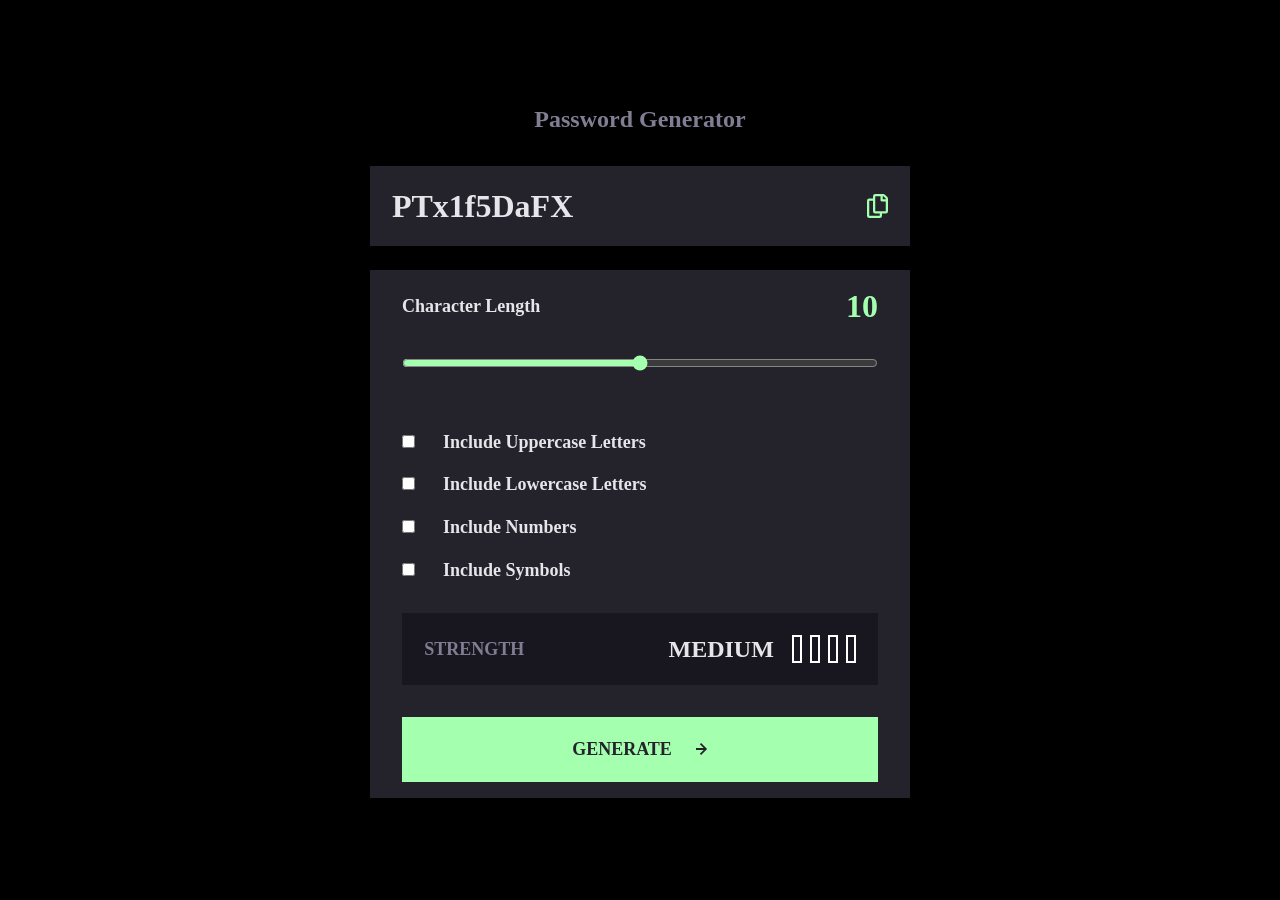
==== index.html @ b5a23455 "First Commit" ====
<!DOCTYPE html>
<html lang="en">
<head>
  <meta charset="UTF-8">
  <meta name="viewport" content="width=device-width, initial-scale=1.0">
  <link rel="stylesheet" href="style.css">
  <script src="app.js" defer></script>
  <link rel="icon" type="image/png" sizes="32x32" href="./assets/favicon-32x32.png">
  
  <title>Frontend Mentor | Password generator app</title>
</head>

<body>
  
  <h1>Password Generator</h1>
  
  <header>
    <p>PTx1f5DaFX</p>
    <svg class="copy-svg" width="21" height="24" xmlns="http://www.w3.org/2000/svg">
      <path class="copy" d="M20.341 3.091 17.909.659A2.25 2.25 0 0 0 16.319 0H8.25A2.25 2.25 0 0 0 6 2.25V4.5H2.25A2.25 2.25 0 0 0 0 6.75v15A2.25 2.25 0 0 0 2.25 24h10.5A2.25 2.25 0 0 0 15 21.75V19.5h3.75A2.25 2.25 0 0 0 21 17.25V4.682a2.25 2.25 0 0 0-.659-1.591ZM12.469 21.75H2.53a.281.281 0 0 1-.281-.281V7.03a.281.281 0 0 1 .281-.281H6v10.5a2.25 2.25 0 0 0 2.25 2.25h4.5v1.969a.282.282 0 0 1-.281.281Zm6-4.5H8.53a.281.281 0 0 1-.281-.281V2.53a.281.281 0 0 1 .281-.281H13.5v4.125c0 .621.504 1.125 1.125 1.125h4.125v9.469a.282.282 0 0 1-.281.281Zm.281-12h-3v-3h.451c.075 0 .147.03.2.082L18.667 4.6a.283.283 0 0 1 .082.199v.451Z" fill="#A4FFAF"/>
    </svg>

  </header>
  
  <section>

    <div class="character-length">
      <p>Character Length</p>
      <p id="number-length">10</p>
    </div>

  
    <input type="range" min="0" max="20" value="10" name="">
    <div class="btn-cursor"></div>

    <div class="include">

      <div class="upper-letters">
        <input type="checkbox" name="" id="">
        <label for="">Include Uppercase Letters</label>
      </div>

      <div class="lower-letters">
        <input type="checkbox" name="" id="">
        <label for="">Include Lowercase Letters</label>
      </div>

      <div class="numbers">
        <input type="checkbox" name="" id="">
        <label for="">Include Numbers</label>
      </div>

      <div class="symbols">
        <input type="checkbox" name="" id="">
        <label for="">Include Symbols</label>
      </div>

    </div>

    <div class="strength">
      <p id="text-strength">Strength</p>
      <div class="strength-value">
        <p id="text-medium">Medium</p>
        <div class="value"></div>
        <div class="value"></div>
        <div class="value"></div>
        <div class="value"></div>

      </div>
    </div>
    
    <div class="generate">
      <p>Generate</p> 
      <svg class='arrow' width="12" height="12" xmlns="http://www.w3.org/2000/svg">
        <path fill="#24232C" d="m5.106 12 6-6-6-6-1.265 1.265 3.841 3.84H.001v1.79h7.681l-3.841 3.84z"/>
      </svg>
    </div>

  </section>





</body>
</html>
---- style.css ----
@font-face {
    font-family: 'jetbrains_monoregular';
    src: url('assets/fonts/jetbrainsmono-variablefont_wght-webfont.woff2') format('woff2'),
         url('assets/fonts/jetbrainsmono-variablefont_wght-webfont.woff') format('woff');
    font-weight: normal;
    font-style: normal;
}

@font-face {
    font-family: 'jetbrains_monoitalic';
    src: url('jetbrainsmono-italic-variablefont_wght-webfont.woff2') format('woff2'),
         url('jetbrainsmono-italic-variablefont_wght-webfont.woff') format('woff');
    font-weight: normal;
    font-style: normal;
}

*{
    margin: 0;
    padding: 0;
    box-sizing: border-box;
}

:root{
    --background : #000;
    --sectioncolor: #24232C;
    --grey : #817D92;
    --almostwhite: #E6E5EA;
    --neongreen: #A4FFAF;
}

body{
    height: 100vh;
    display: flex;
    justify-content: center;
    align-items: center;
    flex-direction: column;
    background:var(--background);
}

h1{
    font-family: 'jetbrains_monoitalic';
    font-style: normal;
    font-weight: 700;
    font-size: 24px;
    line-height: 32px; 
    text-align: right;  
    color: var(--grey);
    margin-bottom: 31px;
}

header{
    height: 80px;
    width: 540px;
    background: var(--sectioncolor);
    display: flex;
    justify-content: space-around;
    align-items: center;
    gap: 250px;
}

header p{
    font-style: normal;
    font-weight: 700;
    font-size: 32px;
    line-height: 42px;
    color: #E6E5EA;
    font-family: 'jetbrains_monoitalic';
}

.copy-svg{
    cursor: pointer;
}

.copy-svg:hover .copy{
    fill: white;
}

section{
    height: 528px;
    width: 540px;
    margin-top: 24px;
    display: flex;
    justify-content: space-around;
    align-items: center;
    flex-direction: column;
    background: var(--sectioncolor);
}

.character-length{
    width: 476px;
    display:flex;
    justify-content: space-between;
    align-items: center;
}

.character-length p:first-child{
    font-family: 'jetbrains_monoitalic';
    font-style: normal;
    font-weight: 700;
    font-size: 18px;
    line-height: 24px;
    color: var(--almostwhite);
}

.character-length p:nth-child(2){
    font-family: 'jetbrains_monoitalic';
    font-style: normal;
    font-weight: 700;
    font-size: 32px;
    line-height: 42px;
    color: var(--neongreen);
}

input[type='range']{
	accent-color: var(--neongreen);
    width: 476px;
    height: 8px;
    /* -webkit-appearance: none;
    background: #18171F;
    outline: none;
    overflow: hidden; */
}

/* input[type='range']::-webkit-slider-thumb{
    -webkit-appearance: none;
    width: 28px;
    height: 28px;
    border-radius: 50%;
    background: var(--almostwhite);
    cursor: pointer;
    border: 1px solid var(--grey);
    box-shadow: -407px 0 0 400px var(--neongreen);
} */

.include{
    /* border: 1px solid white; */
    height: 152px;
    width: 476px;
    display: flex;
    flex-direction: column;
    justify-content: space-between;
}

input[type='checkbox']{
	accent-color: var(--neongreen);
}

label{
    margin-left: 24px;
    font-family: 'jetbrains_monoitalic';
    font-style: normal;
    font-weight: 700;
    font-size: 18px;
    line-height: 24px;
    color: var(--almostwhite);
}

.strength{
    height: 72px;
    width: 476px;
    background: #18171F;
    display: flex;
    justify-content: space-around;
    gap: 100px;
    align-items: center;
}

#text-strength {
    font-family: 'jetbrains_monoitalic';
    font-style: normal;
    font-weight: 700;
    font-size: 18px;
    line-height: 24px;
    color: var(--grey);
    text-transform: uppercase;
}

.strength-value{
    display: flex;
    justify-content: space-around;
    align-items: center;
}

#text-medium{
    font-family: 'jetbrains_monoitalic';
    font-style: normal;
    font-weight: 700;
    font-size: 24px;
    line-height: 32px;
    text-align: right;
    color: var(--almostwhite);
    text-transform: uppercase;
    margin-right: 10px;
}

.value{
    width: 10px;
    height: 28px;
    border: 2px solid white;
    margin-left: 8px;
}

.generate{
    height: 65px;
    width: 476px;
    background: var(--neongreen);
    display: flex;
    justify-content: center;
    align-items: center;
    cursor: pointer;
}

.generate p {
    font-family: 'jetbrains_monoitalic';
    font-style: normal;
    font-weight: 700;
    font-size: 18px;
    line-height: 24px;
    color: var(--sectioncolor);
    text-transform: uppercase;
    margin-right: 24px;
    cursor: pointer;
}

.generate:hover {
    background: var(--sectioncolor);
    border: 2px solid var(--neongreen);
    color: var(--neongreen);

}

.generate:hover p{
    color: var(--neongreen);
}

.generate:hover .arrow path{
    fill: var(--neongreen);
}
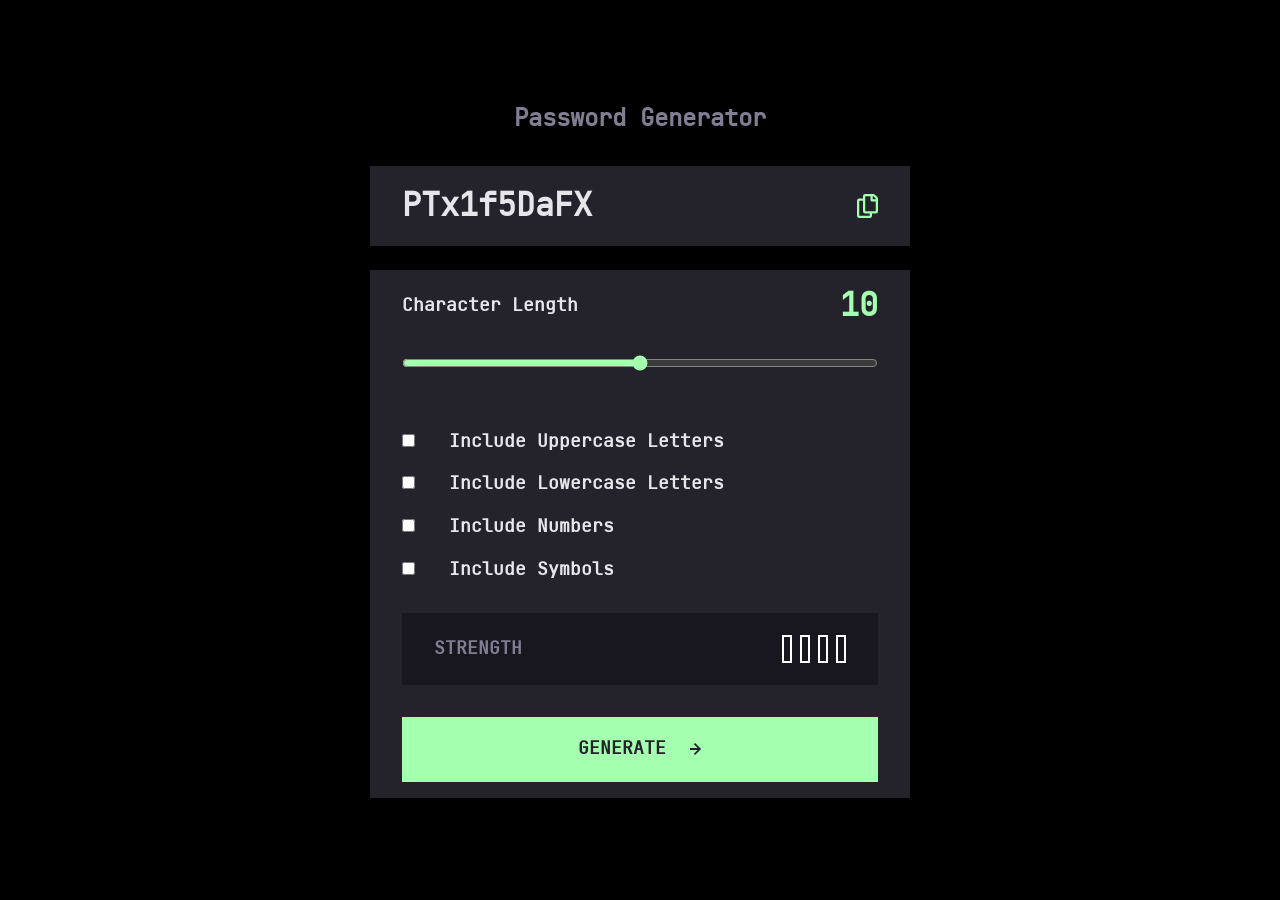
==== commit e9de4d16: "90% finish" ====
--- a/index.html
+++ b/index.html
@@ -6,7 +6,6 @@
   <link rel="stylesheet" href="style.css">
   <script src="app.js" defer></script>
   <link rel="icon" type="image/png" sizes="32x32" href="./assets/favicon-32x32.png">
-  
   <title>Frontend Mentor | Password generator app</title>
 </head>
 
@@ -16,56 +15,53 @@
   
   <header>
     <p>PTx1f5DaFX</p>
+    <p class="copied">Copied</p>
     <svg class="copy-svg" width="21" height="24" xmlns="http://www.w3.org/2000/svg">
       <path class="copy" d="M20.341 3.091 17.909.659A2.25 2.25 0 0 0 16.319 0H8.25A2.25 2.25 0 0 0 6 2.25V4.5H2.25A2.25 2.25 0 0 0 0 6.75v15A2.25 2.25 0 0 0 2.25 24h10.5A2.25 2.25 0 0 0 15 21.75V19.5h3.75A2.25 2.25 0 0 0 21 17.25V4.682a2.25 2.25 0 0 0-.659-1.591ZM12.469 21.75H2.53a.281.281 0 0 1-.281-.281V7.03a.281.281 0 0 1 .281-.281H6v10.5a2.25 2.25 0 0 0 2.25 2.25h4.5v1.969a.282.282 0 0 1-.281.281Zm6-4.5H8.53a.281.281 0 0 1-.281-.281V2.53a.281.281 0 0 1 .281-.281H13.5v4.125c0 .621.504 1.125 1.125 1.125h4.125v9.469a.282.282 0 0 1-.281.281Zm.281-12h-3v-3h.451c.075 0 .147.03.2.082L18.667 4.6a.283.283 0 0 1 .082.199v.451Z" fill="#A4FFAF"/>
     </svg>
-
   </header>
   
   <section>
-
     <div class="character-length">
       <p>Character Length</p>
       <p id="number-length">10</p>
     </div>
 
-  
     <input type="range" min="0" max="20" value="10" name="">
     <div class="btn-cursor"></div>
 
     <div class="include">
-
       <div class="upper-letters">
-        <input type="checkbox" name="" id="">
+        <input type="checkbox" name="" id="uppercase">
         <label for="">Include Uppercase Letters</label>
       </div>
 
       <div class="lower-letters">
-        <input type="checkbox" name="" id="">
+        <input type="checkbox" name="" id="lowercase">
         <label for="">Include Lowercase Letters</label>
       </div>
 
       <div class="numbers">
-        <input type="checkbox" name="" id="">
+        <input type="checkbox" name="" id="number">
         <label for="">Include Numbers</label>
       </div>
 
       <div class="symbols">
-        <input type="checkbox" name="" id="">
+        <input type="checkbox" name="" id="symbol">
         <label for="">Include Symbols</label>
       </div>
-
     </div>
 
     <div class="strength">
       <p id="text-strength">Strength</p>
       <div class="strength-value">
-        <p id="text-medium">Medium</p>
-        <div class="value"></div>
-        <div class="value"></div>
-        <div class="value"></div>
-        <div class="value"></div>
-
+        <p id="text-medium" class="text-medium"></p>
+        <div class="all-value">
+          <div class="value" id="first"></div>
+          <div class="value" id="second"></div>
+          <div class="value" id="third"></div>
+          <div class="value" id="forth"></div>
+        </div>
       </div>
     </div>
     
@@ -75,12 +71,6 @@
         <path fill="#24232C" d="m5.106 12 6-6-6-6-1.265 1.265 3.841 3.84H.001v1.79h7.681l-3.841 3.84z"/>
       </svg>
     </div>
-
   </section>
-
-
-
-
-
 </body>
 </html>
--- a/style.css
+++ b/style.css
@@ -1,23 +1,13 @@
 @font-face {
     font-family: 'jetbrains_monoregular';
-    src: url('assets/fonts/jetbrainsmono-variablefont_wght-webfont.woff2') format('woff2'),
-         url('assets/fonts/jetbrainsmono-variablefont_wght-webfont.woff') format('woff');
-    font-weight: normal;
-    font-style: normal;
-}
-
-@font-face {
-    font-family: 'jetbrains_monoitalic';
-    src: url('jetbrainsmono-italic-variablefont_wght-webfont.woff2') format('woff2'),
-         url('jetbrainsmono-italic-variablefont_wght-webfont.woff') format('woff');
-    font-weight: normal;
-    font-style: normal;
+    src: url(assets/fonts/jetbrainsmono-variablefont_wght-webfont.woff);
 }
 
 *{
     margin: 0;
     padding: 0;
     box-sizing: border-box;
+    font-family: 'jetbrains_monoregular';
 }
 
 :root{
@@ -38,7 +28,6 @@
 }
 
 h1{
-    font-family: 'jetbrains_monoitalic';
     font-style: normal;
     font-weight: 700;
     font-size: 24px;
@@ -55,20 +44,39 @@
     display: flex;
     justify-content: space-around;
     align-items: center;
-    gap: 250px;
-}
-
-header p{
+    position: relative;
+}
+
+header p:first-child{
     font-style: normal;
     font-weight: 700;
     font-size: 32px;
     line-height: 42px;
     color: #E6E5EA;
-    font-family: 'jetbrains_monoitalic';
+    position: absolute;
+    left: 32px;
+}
+
+.copied{
+    visibility: hidden;
+    color: var(--neongreen);
+    position: absolute;
+    right: 69px;
+    text-transform: uppercase;
+    font-weight: 700;
+    font-size: 18px;
+    line-height: 24px;
+}
+
+.visible{
+    visibility: visible;
 }
 
 .copy-svg{
     cursor: pointer;
+    position: absolute;
+    right: 32px;
+
 }
 
 .copy-svg:hover .copy{
@@ -94,7 +102,6 @@
 }
 
 .character-length p:first-child{
-    font-family: 'jetbrains_monoitalic';
     font-style: normal;
     font-weight: 700;
     font-size: 18px;
@@ -103,7 +110,6 @@
 }
 
 .character-length p:nth-child(2){
-    font-family: 'jetbrains_monoitalic';
     font-style: normal;
     font-weight: 700;
     font-size: 32px;
@@ -147,7 +153,6 @@
 
 label{
     margin-left: 24px;
-    font-family: 'jetbrains_monoitalic';
     font-style: normal;
     font-weight: 700;
     font-size: 18px;
@@ -163,16 +168,18 @@
     justify-content: space-around;
     gap: 100px;
     align-items: center;
+    position: relative;
 }
 
 #text-strength {
-    font-family: 'jetbrains_monoitalic';
     font-style: normal;
     font-weight: 700;
     font-size: 18px;
     line-height: 24px;
     color: var(--grey);
     text-transform: uppercase;
+    position: absolute;
+    left: 32px;
 }
 
 .strength-value{
@@ -182,7 +189,6 @@
 }
 
 #text-medium{
-    font-family: 'jetbrains_monoitalic';
     font-style: normal;
     font-weight: 700;
     font-size: 24px;
@@ -191,13 +197,44 @@
     color: var(--almostwhite);
     text-transform: uppercase;
     margin-right: 10px;
+    position: absolute;
+    right: 110px;
+}
+
+.all-value{
+    width: 64px;
+    height: 28px;
+    display: flex;
+    justify-content: space-between;
+    align-items: center;
+    position: absolute;
+    right: 32px;
 }
 
 .value{
     width: 10px;
     height: 28px;
     border: 2px solid white;
-    margin-left: 8px;
+}
+
+.red{
+    background: #F64A4A;
+    border: 2px solid #F64A4A;
+}
+
+.orange{
+    background: #FB7C58;
+    border: 2px solid #FB7C58;
+}
+
+.yellow{
+    background: #F8CD65;
+    border: 2px solid #F8CD65;
+}
+
+.green{
+    background: #A4FFAF;
+    border: 2px solid #A4FFAF;
 }
 
 .generate{
@@ -211,7 +248,6 @@
 }
 
 .generate p {
-    font-family: 'jetbrains_monoitalic';
     font-style: normal;
     font-weight: 700;
     font-size: 18px;
